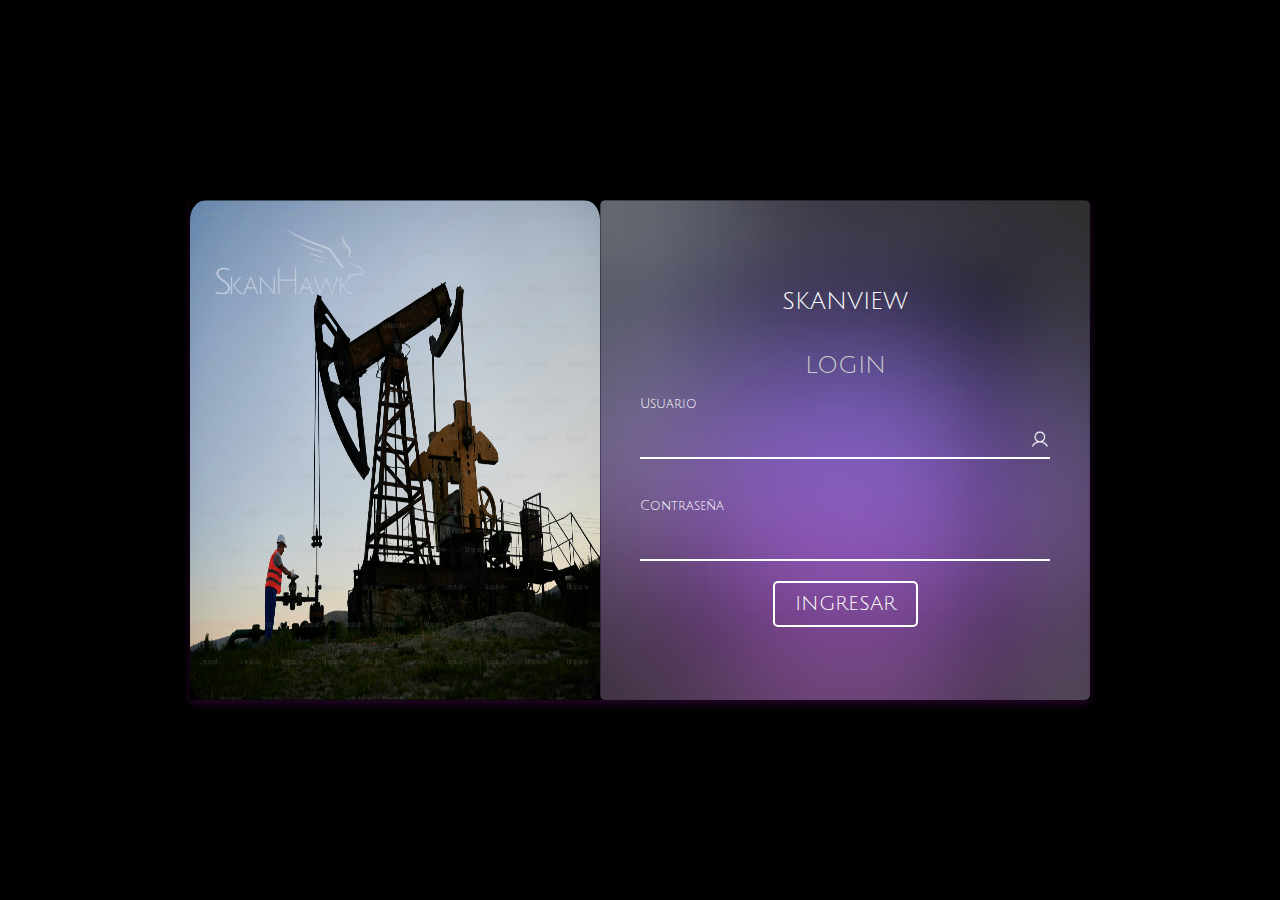
==== login.html @ ab50230a "primer_commnit" ====
<!DOCTYPE html>
<html lang="es">
  <head>
    <meta charset="UTF-8">
    <meta name="viewport" content="width=device-width, initial-scale=1.0">
    <title>Login - SKANVIEW</title>

    <link href="https://fonts.googleapis.com/css2?family=Julius+Sans+One&display=swap" rel="stylesheet">
    <link rel="stylesheet" href="css/login.css">
  </head>
  <body>
    <div class="login-container">
      <div class="image-container">
        <img src="img/login.png" alt="Imagen de trabajador" class="main-image">
        <img src="img/skanhawk.png" alt="Logo SKANVIEW" class="logo">
      </div>

      <div class="form-container">
        <form id="LoginForm" class="login-form">
          <h1 class="form-title">SKANVIEW</h1>
          <img src="img/Rectangle 136.png" class="vector" alt="decoration">
          <h2 class="form-title" style="color: rgb(204, 204, 204);">LOGIN</h2>
          
          <label for="email" class="form-label">Usuario</label>
          <input type="email" name="email" id="email" required class="form-input">
          <img src="img/user.png" alt="Icono usuario" class="icono-user">  
          
          <label for="password" class="form-label">Contraseña</label>
          <input type="password" name="password" id="password" required class="form-input">
          
          <button type="button" class="btn-entrar" id="submitBtn">INGRESAR</button>
        </form>
      </div>
    </div>
<!--Script de validación-->
    <script>
      const submitBtn = document.getElementById('submitBtn');

      submitBtn.addEventListener('click', function() {
        const email = document.getElementById('email').value;
        const password = document.getElementById('password').value;

        if (!email || !password) {
          alert('Por favor, llena todos los campos antes de ingresar.');
        } else {
          // Redirigir a index.html
          window.location.href = 'index.html';
        }
      });
    </script>
  </body>
</html>
---- css/login.css ----
/* Estructura básica del login */
body{
  font-family: 'Julius Sans One', sans-serif;
}
.login-form, .form-title, .form-label, .btn-entrar{
  font-family: 'Julius Sans One', sans-serif;
}
body, html {
  margin: 0;
  padding: 0;
  box-sizing: border-box;
  font-family: Arial, sans-serif;
  height: 100%;
  display: flex;
  justify-content: center;
  align-items: center;
  background-color: #000000;
}

/* Contenedor principal que abarca todo */
.login-container {
  display: flex;
  width: 100%;
  max-width: 900px;
  height: 500px;
  background-color: #000000;
  overflow: hidden;
  box-shadow: 0 4px 8px rgba(47, 6, 53, 0.767);
  border: 15
  px;
}

/* Contenedor 1: Imagen principal y logo */
.image-container {
  position: relative;
  width: 50%; 

}

.main-image {
  width: 100%;
  height: 100%;
  left: 22px;
  top:60px ;
  object-fit:fill; /* Imagen ocupa todo el contenedor sin deformarse */
  border-radius: 4%;
}

.logo {
  position: absolute;
  top: 15px;
  left: 15px;
  width: 170px;
  height: auto;
}

/* Contenedor 2: Formulario */
.form-container {
  position: relative;
  width: 50%;
  padding: 40px; 
  display: flex;
  flex-direction: column;
  justify-content: center;
  border-radius: 5px;
  overflow: hidden;
}
.vector{
  position:absolute;
  top: 0;
  left: 0;
  width: 100%;
  object-fit: cover;
  
}

.icono-user{
  position: relative;
  width: 5%;
  top: -50px;
  left: 195px;
  z-index: 8;
}

/* Título del formulario */
.form-title {
  color: white;
  text-align: center;
  font-weight: 400;/*Ajustes en el texto*/
  line-height: 24px;
  margin-bottom: 20px;
  font-size: 24px;
  z-index: 1;
}

.form-h2{
position: absolute;
width: 74px;
height: 24px;
left: 964.65px;
top: 214.11px;
font-style: normal;
font-weight: 400;
font-size: 15px;
line-height: 24px;
display: flex;
align-items: center;
text-align: center;
color: #FFFFFF;
}

/* Estilos del formulario */
.login-form {
  display: flex;
  flex-direction: column;
  align-items: center;
}

.form-label {
  color: white;
  font-size: 13px;
  margin-bottom: 8px;
  width: 100%;
  z-index: 1;
}

.form-input {
  background-color: transparent;
  border: none;
  border-bottom: 2px solid rgb(255, 255, 255);
  padding: 10px 0;
  font-size: 16px;
  color: white;
  outline: none;
  width: 100%;
  margin-bottom: 20px;
  transition: border-bottom-color 0.3s ease;
  z-index: 1;
}



.form-input:focus {
  border-bottom-color: #00d1ff; /* Línea azul cuando se enfoca */
}

/* Botón de envío */
.btn-entrar {
  display: inline-block;
  text-decoration: none;
  background-color: transparent;
  color: white;
  padding: 10px 20px;
  font-size: 20px;
  border: 2px solid white;
  border-radius: 5px;
  transition: background-color 0.3s ease, color 0.3s ease;
  z-index: 1;
}

.btn-entrar:hover {
  background-color: white;
  color: black;
}


/* Responsividad para pantallas pequeñas */
@media (max-width: 768px) {
  .login-container {
      flex-direction: column;
      height: auto;
  }

  .image-container, .form-container {
      width: 100%;
      height: 300px;
  }

  .form-container {
      padding: 20px;
  }

  .main-image {
      height: 100%;
  }

  .form-input, .btn-entrar {
      width: 100%;
  }
}
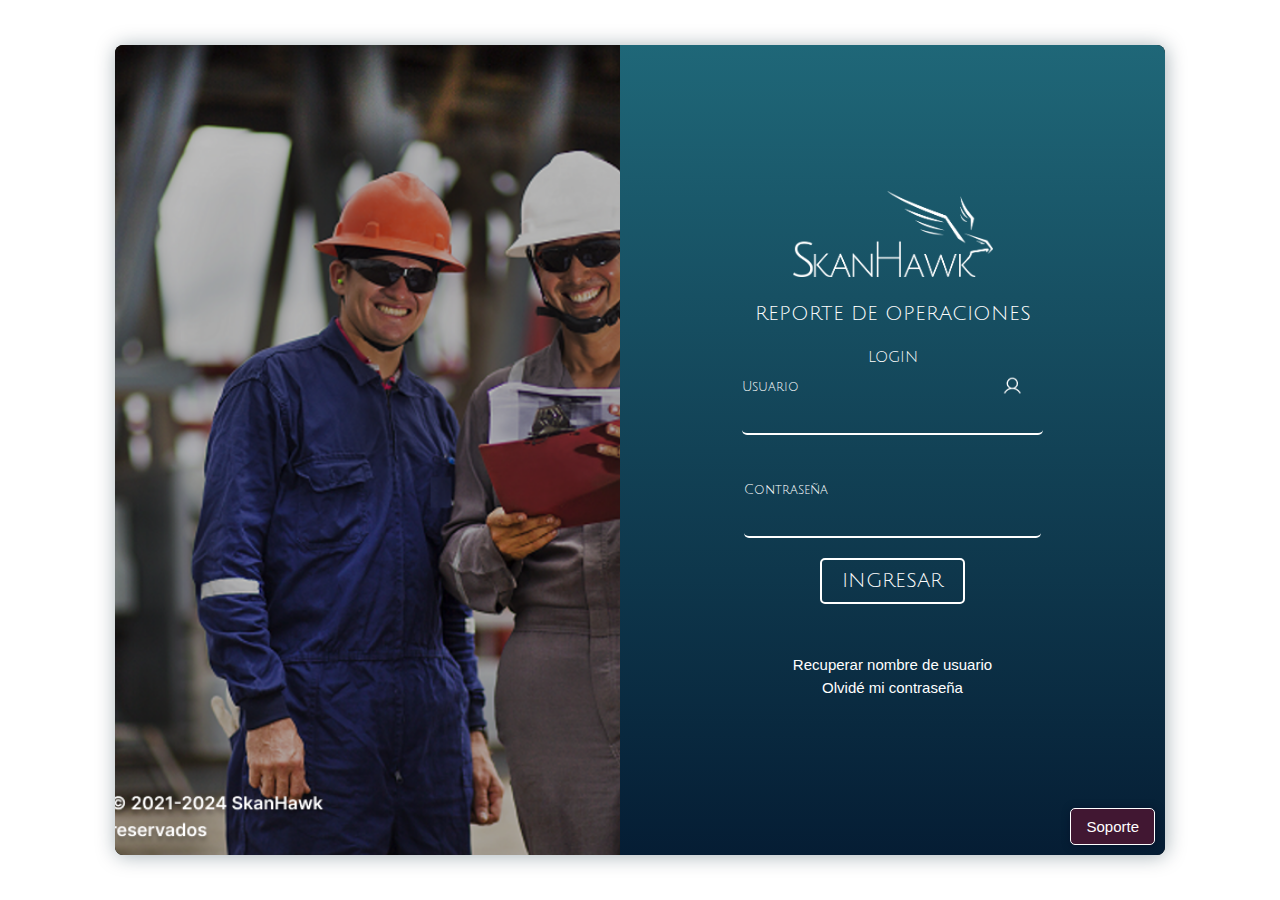
==== commit f65bbe8f: "Reporte de Operaciones" ====
--- a/login.html
+++ b/login.html
@@ -2,41 +2,54 @@
 <html lang="es">
   <head>
     <meta charset="UTF-8">
-    <meta name="viewport" content="width=device-width, initial-scale=1.0">
-    <title>Login - SKANVIEW</title>
+    <meta name="viewport" content="width=device-width, initial-scale=1.0" />
+    <title>Login</title>
+    <link href="https://fonts.googleapis.com/css2?family=Julius+Sans+One&display=swap" rel="stylesheet" />
+    <link rel="stylesheet" href="css/login.css" />
+    <link rel="icon" href="img/SkanHawk  black .png" />
+  </head>
 
-    <link href="https://fonts.googleapis.com/css2?family=Julius+Sans+One&display=swap" rel="stylesheet">
-    <link rel="stylesheet" href="css/login.css">
-  </head>
   <body>
     <div class="login-container">
       <div class="image-container">
-        <img src="img/login.png" alt="Imagen de trabajador" class="main-image">
-        <img src="img/skanhawk.png" alt="Logo SKANVIEW" class="logo">
+        <img src="img/login.png" alt="Imagen de trabajador" class="main-image" />
       </div>
-
+      
       <div class="form-container">
         <form id="LoginForm" class="login-form">
-          <h1 class="form-title">SKANVIEW</h1>
-          <img src="img/Rectangle 136.png" class="vector" alt="decoration">
-          <h2 class="form-title" style="color: rgb(204, 204, 204);">LOGIN</h2>
-          
-          <label for="email" class="form-label">Usuario</label>
-          <input type="email" name="email" id="email" required class="form-input">
-          <img src="img/user.png" alt="Icono usuario" class="icono-user">  
-          
-          <label for="password" class="form-label">Contraseña</label>
-          <input type="password" name="password" id="password" required class="form-input">
-          
+          <img class="logo" src="img/SkanHawk logo .png" alt="Logo SkanHawk" />
+          <h1 class="form-title">REPORTE DE OPERACIONES</h1>
+          <h2 class="form-h2">LOGIN</h2>
+
+          <div class="input-group">
+            <label for="email" class="form-label">Usuario</label>
+            <input type="email" name="email" id="email" required class="form-input" aria-label="Usuario" />
+            <img src="img/user.png" alt="Icono usuario" class="icono-user" />
+          </div>
+
+          <div class="input-group">
+            <label for="password" class="form-label">Contraseña</label>
+            <input type="password" name="password" id="password" required class="form-input" aria-label="Contraseña" />
+            <!--<img src="img/bloquear.png" alt="Icono usuario" class="icono-padlock" />-->
+          </div>
+
           <button type="button" class="btn-entrar" id="submitBtn">INGRESAR</button>
         </form>
+        <div class="below">
+          <p>
+            <a href="#">Recuperar nombre de usuario</a><br/>
+            <a href="#">Olvidé mi contraseña</a>
+          </p>
+        </div>
+        <button type="button" class="btn-suport">Soporte</button>
       </div>
     </div>
-<!--Script de validación-->
+
+    <!-- Script de validación -->
     <script>
       const submitBtn = document.getElementById('submitBtn');
 
-      submitBtn.addEventListener('click', function() {
+      submitBtn.addEventListener('click', function () {
         const email = document.getElementById('email').value;
         const password = document.getElementById('password').value;
 
--- a/css/login.css
+++ b/css/login.css
@@ -1,11 +1,9 @@
 /* Estructura básica del login */
-body{
-  font-family: 'Julius Sans One', sans-serif;
-}
 .login-form, .form-title, .form-label, .btn-entrar{
   font-family: 'Julius Sans One', sans-serif;
 }
 body, html {
+  font-family: 'Julius Sans One', sans-serif;
   margin: 0;
   padding: 0;
   box-sizing: border-box;
@@ -14,103 +12,89 @@
   display: flex;
   justify-content: center;
   align-items: center;
-  background-color: #000000;
+  background-color: #ffffff;
+  /*flex-wrap: wrap;*/
 }
 
 /* Contenedor principal que abarca todo */
 .login-container {
   display: flex;
-  width: 100%;
-  max-width: 900px;
-  height: 500px;
+  width: 1050px;
+  height: 90vh;
   background-color: #000000;
+  box-shadow: 1px 1px 20px rgba(5, 36, 51, 0.356);
+  border-radius: 8px;
   overflow: hidden;
-  box-shadow: 0 4px 8px rgba(47, 6, 53, 0.767);
-  border: 15
-  px;
-}
-
-/* Contenedor 1: Imagen principal y logo */
+}
 .image-container {
   position: relative;
-  width: 50%; 
-
-}
-
+  overflow: hidden;
+  width: 50%;
+}
 .main-image {
   width: 100%;
   height: 100%;
-  left: 22px;
-  top:60px ;
-  object-fit:fill; /* Imagen ocupa todo el contenedor sin deformarse */
-  border-radius: 4%;
+  object-fit: cover;
 }
 
 .logo {
-  position: absolute;
-  top: 15px;
+  top: 20px;
   left: 15px;
-  width: 170px;
+  width: 200px;
   height: auto;
-}
+  margin-top: 20px;
+  filter: brightness(1.2) contrast(1.3) saturate(1.5);
+  transition: filter 0.3s ease; 
+}
+
 
 /* Contenedor 2: Formulario */
 .form-container {
+  background-image: linear-gradient(#1F6778, #051D34 );
+  color: white;
+  align-items: center;
   position: relative;
   width: 50%;
-  padding: 40px; 
+  padding: 20px; 
   display: flex;
   flex-direction: column;
   justify-content: center;
-  border-radius: 5px;
+  align-items: center;
   overflow: hidden;
 }
-.vector{
-  position:absolute;
-  top: 0;
-  left: 0;
-  width: 100%;
-  object-fit: cover;
-  
-}
-
-.icono-user{
-  position: relative;
-  width: 5%;
-  top: -50px;
-  left: 195px;
-  z-index: 8;
-}
-
+
+.icono-user {
+  position: relative;
+  width: 7%;
+  top: -80px;
+  left: 260px;
+}
+.icono-padlock{
+  position: relative;
+  width: 7%;
+  top: -80px;
+  left: 272px;
+}
 /* Título del formulario */
 .form-title {
   color: white;
   text-align: center;
-  font-weight: 400;/*Ajustes en el texto*/
+  font-weight: 400;
   line-height: 24px;
   margin-bottom: 20px;
-  font-size: 24px;
-  z-index: 1;
+  font-size: 20px;
+  margin-bottom: 10px;
+  margin-top: 25px;
 }
 
 .form-h2{
-position: absolute;
-width: 74px;
-height: 24px;
-left: 964.65px;
-top: 214.11px;
-font-style: normal;
-font-weight: 400;
 font-size: 15px;
-line-height: 24px;
-display: flex;
-align-items: center;
-text-align: center;
-color: #FFFFFF;
+font-weight: 200;
 }
 
 /* Estilos del formulario */
 .login-form {
+  width: 80%;
   display: flex;
   flex-direction: column;
   align-items: center;
@@ -121,7 +105,6 @@
   font-size: 13px;
   margin-bottom: 8px;
   width: 100%;
-  z-index: 1;
 }
 
 .form-input {
@@ -134,20 +117,19 @@
   outline: none;
   width: 100%;
   margin-bottom: 20px;
+  border-radius: 5px;
   transition: border-bottom-color 0.3s ease;
-  z-index: 1;
-}
-
-
+  transition: background-color 0.3s ease, color 0.3s ease;
+}
 
 .form-input:focus {
-  border-bottom-color: #00d1ff; /* Línea azul cuando se enfoca */
-}
+  border-bottom-color: #00d1ff;
+  background-color: #051D34; /* Línea azul cuando se enfoca */
+}
+
 
 /* Botón de envío */
 .btn-entrar {
-  display: inline-block;
-  text-decoration: none;
   background-color: transparent;
   color: white;
   padding: 10px 20px;
@@ -155,36 +137,133 @@
   border: 2px solid white;
   border-radius: 5px;
   transition: background-color 0.3s ease, color 0.3s ease;
-  z-index: 1;
+  cursor: pointer;
 }
 
 .btn-entrar:hover {
   background-color: white;
   color: black;
 }
-
+/*Bóton de soporte*/
+.btn-suport{
+  position: absolute;
+  bottom: 10px;
+  right: 10px;
+  align-items: end;
+  text-align: left;
+  background-color: #411732;
+  color: white;
+  padding: 9px 15px;
+  font-size: 15px;
+  border: 1px solid white;
+  border-radius: 5px;
+  transition: background-color 0.3s ease, color 0.3s ease;
+  cursor:pointer;
+  box-shadow: 1px 1px 10px #00041d6e;
+}
+
+.btn-suport:hover{
+  transition: 2s ease;
+  transform: scale(1.2);
+  background-color: #FFFFFF;
+  color:#000000;
+}
+/*parte inferior del formulario*/
+.below {
+  text-align: center;
+  font-size: 15px;
+  line-height: 1.5;
+  padding: 15px 0;
+  margin-top: 20px;
+}
+.below a{
+  color: white;
+  text-decoration: none;
+}
+.below a:hover{
+  text-decoration: underline;
+}
 
 /* Responsividad para pantallas pequeñas */
-@media (max-width: 768px) {
+@media (max-width: 600px) {
+
   .login-container {
       flex-direction: column;
       height: auto;
-  }
-
-  .image-container, .form-container {
+      width: 200%;
+  }
+
+  .below {
+    font-size: 13px;
+  }
+  .logo {
+    width: 200px;
+  }
+  .icono-user{
+    left:240px;
+    top:-79px;
+    transform: translateX(-50%);
+  }
+
+  .icono-padlock{
+    left:240px;
+    top:-79px;
+    transform: translateX(-50%);
+  }
+  .form-title{
+    font-size: 18px;
+    text-align: center;
+  }
+  .form-label{
+    font-size: 14px;
+    text-align: center;
+  }
+  .btn-entrar{
+    font-size: 16px;
+    padding: 9px 16px;
+    margin-top: 10px;
+  }
+  .btn-suport{
+    position: relative;
+    bottom: auto;
+    right: auto;
+    margin-top: 20px;
+  }
+   .form-container {
       width: 100%;
-      height: 300px;
-  }
-
-  .form-container {
+      height: auto;
+      display: flex;
+      flex-direction: column;
+      justify-content: center;
+      align-items: center;
       padding: 20px;
   }
-
-  .main-image {
-      height: 100%;
-  }
-
-  .form-input, .btn-entrar {
-      width: 100%;
-  }
-}
+  .image-container {
+    display: none;
+  }
+
+  .form-input {
+      font-size: 14px;
+      padding: 6px 0;
+      text-align: center;
+      transition: all 0.5s ease;
+  }
+
+.btn-entrar, .form-input {
+  animation: fadeIn 1s ease-in-out ;
+}
+}
+/*Efecto de aimacon*/
+@keyframes fadeIn{
+  from {
+      opacity: 0;
+      transform: translateY(10px);
+  }
+  to{
+      opacity: 1;
+      transform: translateY(0);
+  }
+}
+
+
+
